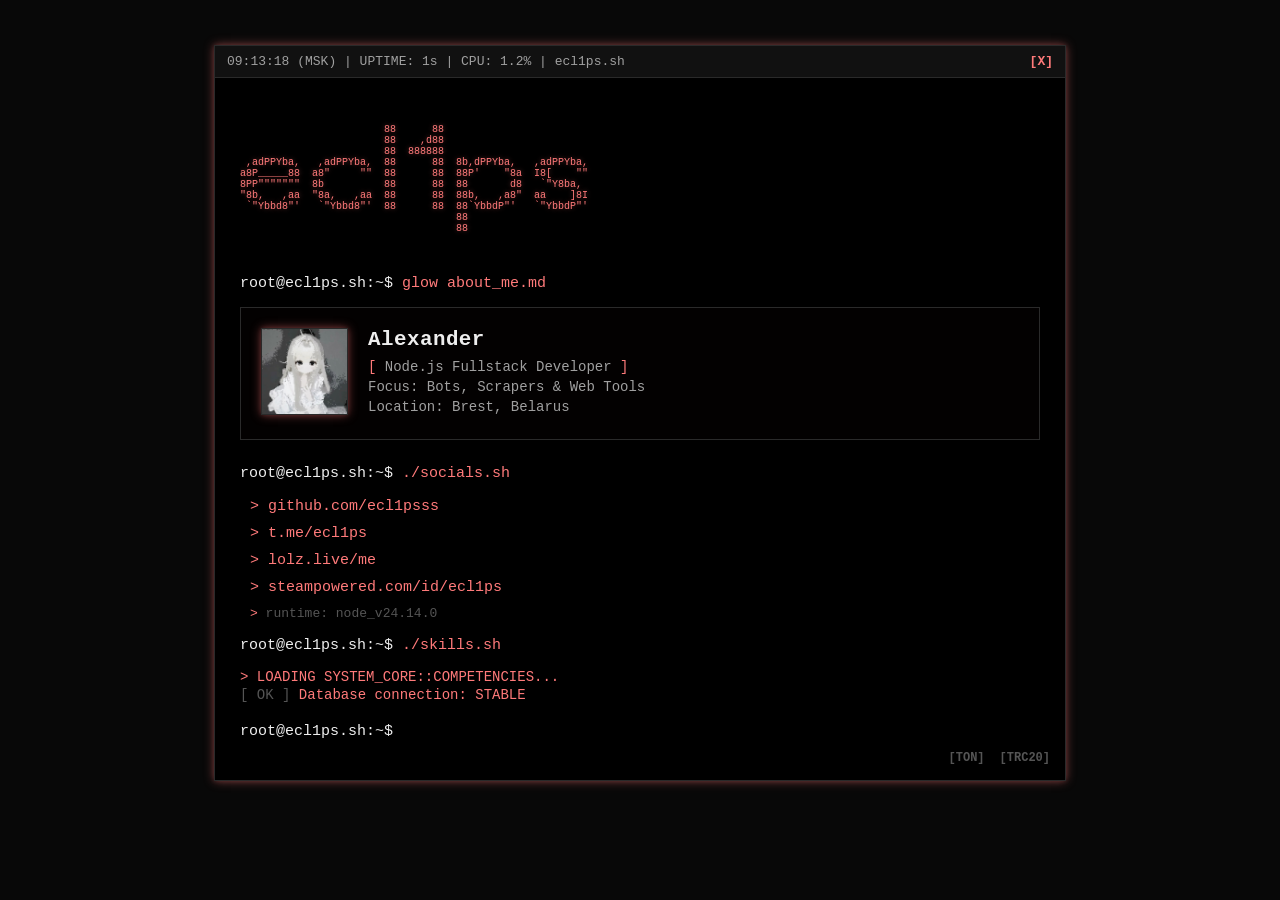
==== index.html @ 1a379cf1 "terminal interface v1" ====
<!doctype html>
<html lang="ru">
  <head>
    <meta charset="UTF-8" />
    <meta name="viewport" content="width=device-width, initial-scale=1.0" />
    <title>ecl1ps | Terminal</title>
    <link rel="stylesheet" href="style.css" />
  </head>
  <body>
    <div class="terminal-window glow-border">
      <div class="terminal-header">
        <div id="clock">
    <span id="time-display">--:--:--</span> (Europe/Minsk) | 
    <span id="uptime-display">UPTIME: 0s</span> | 
    ecl1ps.sh
</div>
        <div class="close-btn">[X]</div>
      </div>

      <div class="content">
        <pre class="ascii-logo">
                                            
                        88      88                          
                        88    ,d88                          
                        88  888888                          
 ,adPPYba,   ,adPPYba,  88      88  8b,dPPYba,   ,adPPYba,  
a8P_____88  a8"     ""  88      88  88P'    "8a  I8[    ""  
8PP"""""""  8b          88      88  88       d8   `"Y8ba,   
"8b,   ,aa  "8a,   ,aa  88      88  88b,   ,a8"  aa    ]8I  
 `"Ybbd8"'   `"Ybbd8"'  88      88  88`YbbdP"'   `"YbbdP"'  
                                    88                      
                                    88                                               
        </pre>

        <div class="prompt">
          root@ecl1ps.sh:~$ <span>glow about_me.md</span>
        </div>

        <div class="info-box">
          <div class="avatar glow-border">
            <img
              src="src/imgs/avatar.jpg"
              alt="ecl1ps avatar"
              class="avatar-img"
            />
          </div>
          <div class="details">
            <h2 class="name">Alexander</h2>
            <p>
              <span style="color: var(--accent-color)">[</span> Node.js
              Fullstack Developer
              <span style="color: var(--accent-color)">]</span>
            </p>
            <p>Focus: Bots, Scrapers & Web Tools</p>
            <p>Location: Brest, Belarus</p>
          </div>
        </div>

        <div class="prompt">root@ecl1ps.sh:~$ <span>./socials.sh</span></div>

        <ul class="social-list">
          <li>
            <a href="https://github.com/ecl1psss" target="_blank"
              >github.com/ecl1psss</a
            >
          </li>
          <li>
            <a href="https://t.me/eecl1pss" target="_blank">t.me/ecl1ps</a>
          </li>
          <li>
            <a href="https://lolz.live/members/6921881/" target="_blank"
              >lolz.live/me</a
            >
          </li>
          <li>
            <a href="https://steamcommunity.com/id/ecl1psmank/" target="_blank"
              >steampowered.com/id/ecl1ps</a
            >
          </li>
          <li style="color: #555; font-size: 13px">runtime: node_v24.14.0</li>
        </ul>

        <div class="prompt">root@ecl1ps.sh:~$ <span>./skills.sh</span></div>
<div class="terminal-content" id="hack-stack">
    </div>

        <div class="prompt">root@ecl1ps.sh:~$ <span id="cursor">_</span></div>
      </div>

      <div class="terminal-footer">
    <div class="crypto-footer-item" onclick="copyFooterAddr('UQDR0OYe1WLhbggcHvMjBsB4IszPEmiIbQXUFYKr7dI6pbQy', this)">
        <span class="net-label">[TON]</span>
        <span class="copy-hint">copy</span>
    </div>
    <div class="crypto-footer-item" onclick="copyFooterAddr('TTVJ5s5rYDvXRbRp5uLLDWrTUyFT7oBG2A', this)">
        <span class="net-label">[TRC20]</span>
        <span class="copy-hint">copy</span>
    </div>
    <div id="footer-notify">COPIED_TO_CLIPBOARD</div>
</div>

    </div>

</div>

    <script src="script.js"></script>
  </body>
</html>
---- style.css ----
:root {
  --bg-color: #080808; /* Чуть темнее для контраста */
  --accent-color: #ff7a7a; /* Нежно-красный */
  --accent-glow: rgba(255, 122, 122, 0.4); /* Цвет свечения */
  --text-dim: #a0a0a0;
  --border-color: #2a2a2a;
  --font-main: "Courier New", Courier, monospace;
}

body {
  background-color: var(--bg-color);
  color: #eee;
  font-family: var(--font-main);
  display: flex;
  justify-content: center;
  padding-top: 5vh;
  margin: 0;
  overflow-x: hidden; /* Защита от общего скролла */
}

/* --- Свечение --- */
.glow-border {
  border: 1px solid var(--border-color);
  box-shadow:
    0 0 10px var(--accent-glow),
    0 0 5px rgba(255, 122, 122, 0.2);
}

.glow-text {
  color: var(--accent-color);
  text-shadow:
    0 0 5px var(--accent-glow),
    0 0 10px rgba(255, 122, 122, 0.2);
}

/* ---------------- */

.terminal-window {
  position: relative;
  width: 95%;
  max-width: 850px;
  background: #000;
  min-height: 500px;
}

.terminal-header {
  display: flex;
  justify-content: space-between;
  padding: 8px 12px;
  background: #111;
  border-bottom: 1px solid var(--border-color);
  font-size: 13px;
  color: var(--text-dim);
}

.close-btn {
  color: var(--accent-color);
  font-weight: bold;
  cursor: pointer;
}

.content {
  padding: 25px;
}

.ascii-logo {
  color: var(--accent-color);
  font-size: 10px;
  line-height: 1.1;
  overflow: hidden;
  user-select: none;
  font-family: "Courier New", Courier, monospace;
  white-space: pre;
  text-shadow: 0 0 5px var(--accent-glow);
  margin-bottom: 30px;
}

/* Настройки для очень маленьких экранов */
@media (max-width: 600px) {
  .ascii-logo {
    font-size: 10px;
  }
}

.prompt {
  margin: 15px 0;
  font-size: 15px;
}

.prompt span {
  color: var(--accent-color);
}

.info-box {
  display: flex;
  gap: 20px;
  border: 1px solid var(--border-color);
  padding: 20px;
  margin: 10px 0 25px 0;
  background: rgba(255, 122, 122, 0.01);
}

.avatar {
  width: 85px;
  height: 85px;
  background: #151515;
  flex-shrink: 0;
  overflow: hidden; /* Чтобы картинка не выходила за края рамки */
  display: flex;
  justify-content: center;
  align-items: center;
}

.avatar-img {
  width: 100%;
  height: 100%;
  object-fit: cover; /* Картинка заполнит квадрат без искажений */
}

.details h2 {
  margin: 0 0 8px 0;
  /* Убраны заглавные, добавлено свечение */
  font-weight: bold;
  font-size: 1.3rem;
  letter-spacing: 0.5px;
}

.details p {
  margin: 4px 0;
  color: var(--text-dim);
  font-size: 14px;
}

.social-list {
  list-style: none;
  padding: 0;
  margin-left: 10px;
}

.social-list li {
  margin-bottom: 10px;
  font-size: 15px;
}

.social-list li::before {
  content: "> ";
  color: var(--accent-color);
}

a {
  color: var(--accent-color);
  text-decoration: none;
  transition: 0.2s;
}

a:hover {
  background: var(--accent-color);
  color: #000;
}

#cursor {
  font-weight: bold;
}

#hack-stack {
    margin: 10px 0 20px 0;
    font-family: 'Courier New', monospace; /* Критично для выравнивания */
    font-size: 14px;
}

#hack-stack p {
    margin: 2px 0;
    white-space: pre; /* Сохраняет пробелы для выравнивания */
    color: var(--accent-color, #00ff00);
}

.scale-tag {
    color: #008800;
    font-weight: bold;
}

.scale-tag {
    color: #008800;
    letter-spacing: 1px;
}

.terminal-footer {
    position: absolute;
    bottom: 15px;
    right: 15px;
    display: flex;
    gap: 15px;
    font-family: 'Courier New', monospace;
    font-size: 12px;
}

.crypto-footer-item {
    cursor: pointer;
    color: #555;
    transition: color 0.2s;
    display: flex;
    flex-direction: column;
    align-items: center; /* Выравнивание по центру по горизонтали */
    position: relative;  /* Для позиционирования подсказки */
}

.crypto-footer-item:hover {
    color: var(--accent-color, #00ff00);
}

.net-label {
    font-weight: bold;
    z-index: 2;
}

.copy-hint {
    font-size: 9px;
    opacity: 0;
    text-transform: uppercase;
    transition: all 0.2s ease;
    position: absolute;
    bottom: -12px; /* Появляется ровно под надписью [TON] */
    white-space: nowrap;
    color: var(--accent-color, #00ff00);
    letter-spacing: 1px;
}

.crypto-footer-item:hover .copy-hint {
    opacity: 1;
    /* bottom: -15px; Небольшое движение при появлении для динамики */
}

/* Настройка уведомления, чтобы оно тоже было по центру относительно группы */
#footer-notify {
    position: absolute;
    bottom: 25px; /* Опустили ближе к кнопкам (было 45px) */
    right: 0;
    background: var(--accent-color, #00ff00);
    color: #000;
    padding: 2px 6px;
    font-size: 9px; /* Чуть уменьшили шрифт для аккуратности */
    font-weight: bold;
    display: none;
    pointer-events: none; /* Чтобы не мешало кликать, если не успело исчезнуть */
    animation: fadeUp 1s forwards;
    white-space: nowrap;
    box-shadow: 0 0 10px rgba(0, 255, 0, 0.3); /* Легкое свечение */
}

@keyframes fadeUp {
    0% { 
        opacity: 0; 
        transform: translateY(10px); /* Вылетает чуть снизу */
    }
    20% { 
        opacity: 1; 
        transform: translateY(0); 
    }
    80% { 
        opacity: 1; 
    }
    100% { 
        opacity: 0; 
        transform: translateY(-5px); /* Плавно уходит вверх */
    }
}

#uptime-display {
    color: #555; /* Тёмно-серый */
    font-weight: normal;
    transition: color 0.3s;
}

/* При наведении на шапку терминала аптайм может "подсвечиваться" */
.terminal-header:hover #uptime-display {
    color: var(--accent-color, #00ff00);
}
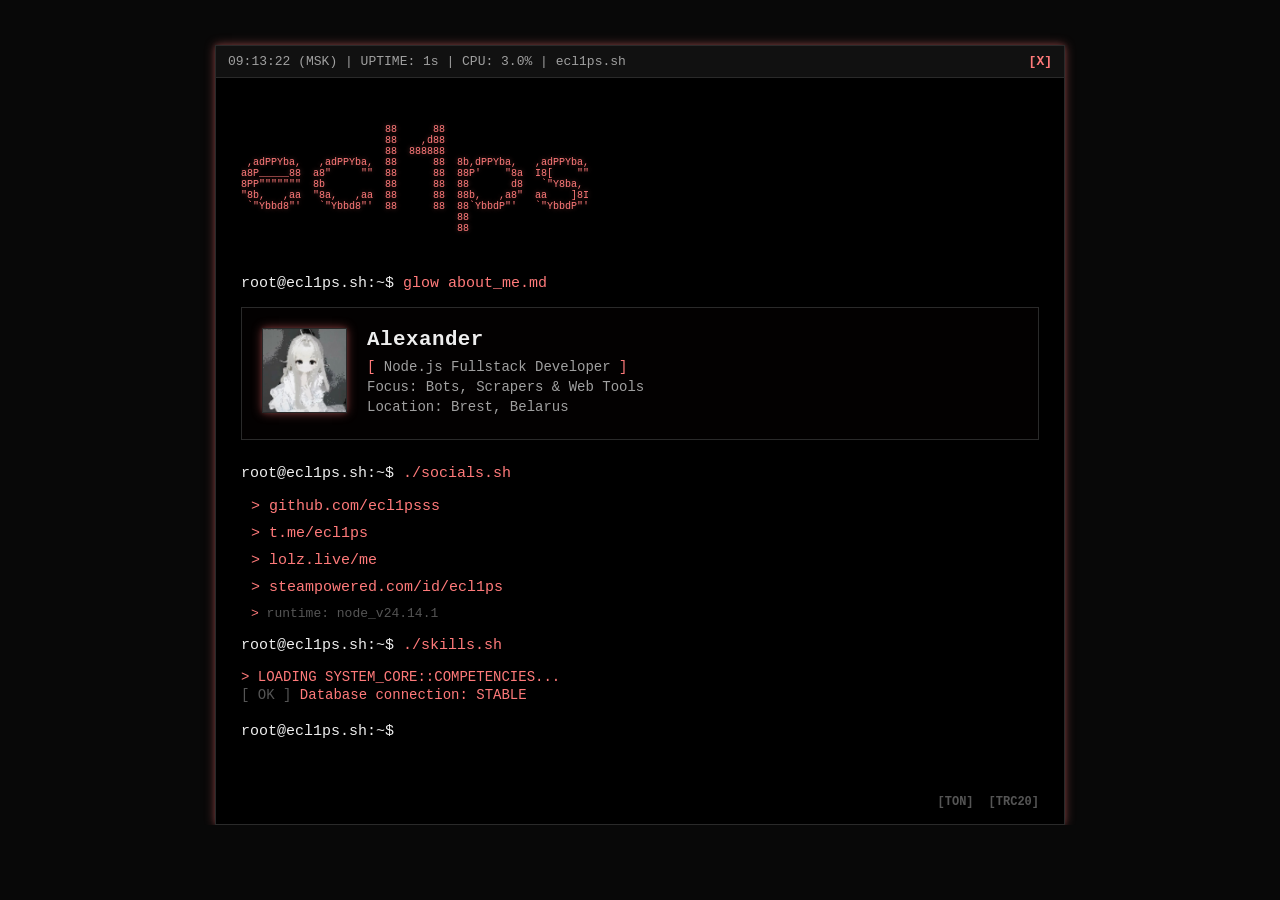
==== commit 93b04bbc: "html" ====
--- a/index.html
+++ b/index.html
@@ -77,7 +77,7 @@
               >steampowered.com/id/ecl1ps</a
             >
           </li>
-          <li style="color: #555; font-size: 13px">runtime: node_v24.14.0</li>
+          <li style="color: #555; font-size: 13px">runtime: node_v24.14.1</li>
         </ul>
 
         <div class="prompt">root@ecl1ps.sh:~$ <span>./skills.sh</span></div>
--- a/style.css
+++ b/style.css
@@ -7,6 +7,18 @@
   --font-main: "Courier New", Courier, monospace;
 }
 
+* {
+  box-sizing: border-box; /* Чтобы padding не раздувал ширину 100% */
+}
+
+html,
+body {
+  margin: 0;
+  padding: 0;
+  width: 100%;
+  overflow-x: hidden; /* Запрещаем горизонтальный скролл */
+}
+
 body {
   background-color: var(--bg-color);
   color: #eee;
@@ -41,6 +53,8 @@
   max-width: 850px;
   background: #000;
   min-height: 500px;
+  display: flex;
+  flex-direction: column;
 }
 
 .terminal-header {
@@ -61,6 +75,7 @@
 
 .content {
   padding: 25px;
+  flex: 1;
 }
 
 .ascii-logo {
@@ -76,12 +91,101 @@
 }
 
 /* Настройки для очень маленьких экранов */
+/* --- Адаптация для мобильных устройств (до 600px) --- */
 @media (max-width: 600px) {
+  body {
+    padding-top: 0; /* Убираем лишний отступ сверху */
+    padding-left: 0;
+    padding-right: 0;
+  }
+
+  .terminal-window {
+    width: 100vw;
+    min-height: 100vh; /* На мобилке лучше на весь экран */
+  }
+
+  .content {
+    padding: 10px; /* Уменьшаем внутренние отступы */
+  }
+
+  /* Шапка: убираем лишнее, чтобы не накладывалось */
+  .terminal-header {
+    font-size: 11px;
+    white-space: nowrap;
+    overflow: hidden;
+  }
+
+  #clock {
+    display: flex;
+    flex-wrap: wrap;
+    gap: 5px;
+  }
+
+  /* ASCII логотип: уменьшаем шрифт, чтобы не разваливался */
   .ascii-logo {
+    font-size: 6px;
+    line-height: 1;
+    margin-bottom: 20px;
+  }
+
+  /* Инфо-бокс: аватар сверху, текст снизу */
+  .info-box {
+    flex-direction: column;
+    align-items: center;
+    text-align: center;
+    gap: 15px;
+  }
+
+  .avatar {
+    width: 120px; /* Делаем аватар чуть крупнее на мобилках */
+    height: 120px;
+  }
+
+  /* Скиллы: САМОЕ ВАЖНОЕ */
+  #hack-stack {
+    font-size: 11px; /* Уменьшаем шрифт, чтобы шкала влезла */
+  }
+
+  #hack-stack p {
+    white-space: pre-wrap; /* Позволяет тексту переноситься, если совсем тесно */
+    word-break: break-all;
+    letter-spacing: -0.5px;
+  }
+
+  /* Соцсети: чуть компактнее */
+  .social-list li {
+    font-size: 13px;
+    word-break: break-all; /* Чтобы длинные ссылки не вылезали */
+  }
+
+  /* Футер с кошельками: прижимаем к краям */
+  .terminal-footer {
+    justify-content: center; /* Центрируем кошельки на мобилке */
+    padding-bottom: 25px;
+    margin-top: 20px; /* Расстояние от последнего промпта */
+  }
+
+  #footer-notify {
+    /* Чтобы уведомление всплывало ровно над кнопками по центру */
+    right: 50%;
+    transform: translateX(50%);
+  }
+}
+
+/* Фикс для очень узких экранов (до 400px) */
+@media (max-width: 400px) {
+  .ascii-logo {
+    font-size: 4px;
+  }
+
+  #hack-stack {
     font-size: 10px;
   }
-}
-
+
+  .terminal-header {
+    font-size: 9px;
+  }
+}
 .prompt {
   margin: 15px 0;
   font-size: 15px;
@@ -163,115 +267,117 @@
 }
 
 #hack-stack {
-    margin: 10px 0 20px 0;
-    font-family: 'Courier New', monospace; /* Критично для выравнивания */
-    font-size: 14px;
+  margin: 10px 0 20px 0;
+  font-family: "Courier New", monospace; /* Критично для выравнивания */
+  font-size: 14px;
 }
 
 #hack-stack p {
-    margin: 2px 0;
-    white-space: pre; /* Сохраняет пробелы для выравнивания */
-    color: var(--accent-color, #00ff00);
+  margin: 2px 0;
+  white-space: pre; /* Сохраняет пробелы для выравнивания */
+  color: var(--accent-color, #00ff00);
 }
 
 .scale-tag {
-    color: #008800;
-    font-weight: bold;
+  color: #008800;
+  font-weight: bold;
 }
 
 .scale-tag {
-    color: #008800;
-    letter-spacing: 1px;
+  color: #008800;
+  letter-spacing: 1px;
 }
 
 .terminal-footer {
-    position: absolute;
-    bottom: 15px;
-    right: 15px;
-    display: flex;
-    gap: 15px;
-    font-family: 'Courier New', monospace;
-    font-size: 12px;
+  position: relative; /* Вместо absolute */
+  bottom: 0;
+  right: 0;
+  padding: 15px 25px; /* Отступы от краев */
+  display: flex;
+  justify-content: flex-end; /* На ПК оставим справа */
+  gap: 15px;
+  font-family: "Courier New", monospace;
+  font-size: 12px;
 }
 
 .crypto-footer-item {
-    cursor: pointer;
-    color: #555;
-    transition: color 0.2s;
-    display: flex;
-    flex-direction: column;
-    align-items: center; /* Выравнивание по центру по горизонтали */
-    position: relative;  /* Для позиционирования подсказки */
+  cursor: pointer;
+  color: #555;
+  transition: color 0.2s;
+  display: flex;
+  flex-direction: column;
+  align-items: center; /* Выравнивание по центру по горизонтали */
+  position: relative; /* Для позиционирования подсказки */
 }
 
 .crypto-footer-item:hover {
-    color: var(--accent-color, #00ff00);
+  color: var(--accent-color, #00ff00);
 }
 
 .net-label {
-    font-weight: bold;
-    z-index: 2;
+  font-weight: bold;
+  z-index: 2;
 }
 
 .copy-hint {
-    font-size: 9px;
-    opacity: 0;
-    text-transform: uppercase;
-    transition: all 0.2s ease;
-    position: absolute;
-    bottom: -12px; /* Появляется ровно под надписью [TON] */
-    white-space: nowrap;
-    color: var(--accent-color, #00ff00);
-    letter-spacing: 1px;
+  font-size: 9px;
+  opacity: 0;
+  text-transform: uppercase;
+  transition: all 0.2s ease;
+  position: absolute;
+  bottom: -12px; /* Появляется ровно под надписью [TON] */
+  white-space: nowrap;
+  color: var(--accent-color, #00ff00);
+  letter-spacing: 1px;
 }
 
 .crypto-footer-item:hover .copy-hint {
-    opacity: 1;
-    /* bottom: -15px; Небольшое движение при появлении для динамики */
+  opacity: 1;
+  /* bottom: -15px; Небольшое движение при появлении для динамики */
 }
 
 /* Настройка уведомления, чтобы оно тоже было по центру относительно группы */
 #footer-notify {
-    position: absolute;
-    bottom: 25px; /* Опустили ближе к кнопкам (было 45px) */
-    right: 0;
-    background: var(--accent-color, #00ff00);
-    color: #000;
-    padding: 2px 6px;
-    font-size: 9px; /* Чуть уменьшили шрифт для аккуратности */
-    font-weight: bold;
-    display: none;
-    pointer-events: none; /* Чтобы не мешало кликать, если не успело исчезнуть */
-    animation: fadeUp 1s forwards;
-    white-space: nowrap;
-    box-shadow: 0 0 10px rgba(0, 255, 0, 0.3); /* Легкое свечение */
+  position: absolute;
+  bottom: 25px; /* Опустили ближе к кнопкам (было 45px) */
+  right: 0;
+  background: var(--accent-color, #00ff00);
+  color: #000;
+  padding: 2px 6px;
+  font-size: 9px; /* Чуть уменьшили шрифт для аккуратности */
+  font-weight: bold;
+  display: none;
+  pointer-events: none; /* Чтобы не мешало кликать, если не успело исчезнуть */
+  animation: fadeUp 1s forwards;
+  white-space: nowrap;
+  box-shadow: 0 0 10px rgba(0, 255, 0, 0.3); /* Легкое свечение */
 }
 
 @keyframes fadeUp {
-    0% { 
-        opacity: 0; 
-        transform: translateY(10px); /* Вылетает чуть снизу */
-    }
-    20% { 
-        opacity: 1; 
-        transform: translateY(0); 
-    }
-    80% { 
-        opacity: 1; 
-    }
-    100% { 
-        opacity: 0; 
-        transform: translateY(-5px); /* Плавно уходит вверх */
-    }
+  0% {
+    opacity: 0;
+    transform: translateY(10px); /* Вылетает чуть снизу */
+  }
+  20% {
+    opacity: 1;
+    transform: translateY(0);
+  }
+  80% {
+    opacity: 1;
+  }
+  100% {
+    opacity: 0;
+    transform: translateY(-5px); /* Плавно уходит вверх */
+  }
 }
 
 #uptime-display {
-    color: #555; /* Тёмно-серый */
-    font-weight: normal;
-    transition: color 0.3s;
+  color: #555; /* Тёмно-серый */
+  font-weight: normal;
+  transition: color 0.3s;
 }
 
 /* При наведении на шапку терминала аптайм может "подсвечиваться" */
 .terminal-header:hover #uptime-display {
-    color: var(--accent-color, #00ff00);
-}+  color: var(--accent-color, #00ff00);
+}
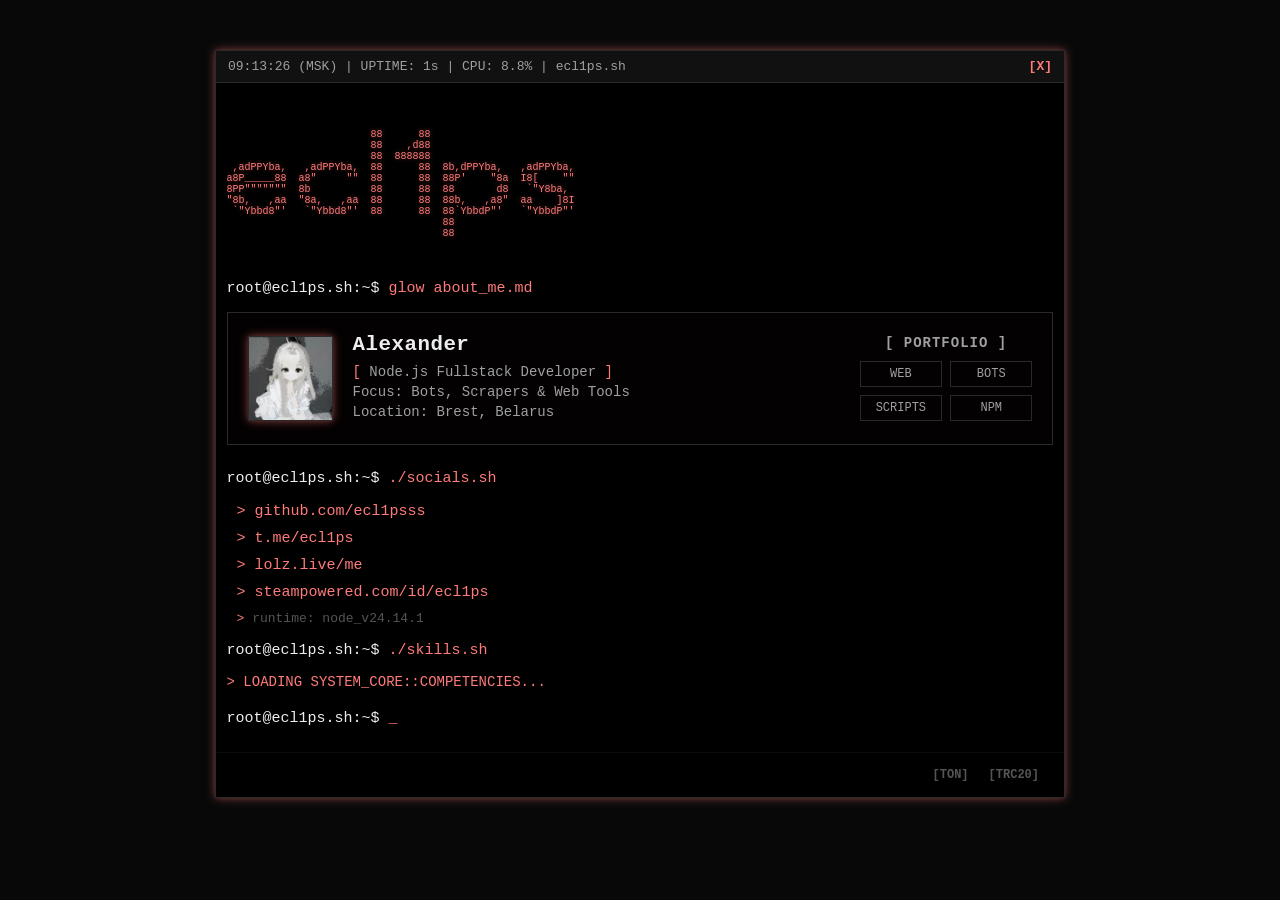
==== commit 59dfcf1a: "portfolio nr" ====
--- a/index.html
+++ b/index.html
@@ -10,11 +10,11 @@
     <div class="terminal-window glow-border">
       <div class="terminal-header">
         <div id="clock">
-    <span id="time-display">--:--:--</span> (Europe/Minsk) | 
-    <span id="uptime-display">UPTIME: 0s</span> | 
-    ecl1ps.sh
-</div>
-        <div class="close-btn">[X]</div>
+          <span id="time-display">--:--:--</span> (Europe/Minsk) | 
+          <span id="uptime-display">UPTIME: 0s</span> | 
+          ecl1ps.sh
+        </div>
+        <div class="close-btn" id="close-terminal-btn">[X]</div>
       </div>
 
       <div class="content">
@@ -47,12 +47,20 @@
           <div class="details">
             <h2 class="name">Alexander</h2>
             <p>
-              <span style="color: var(--accent-color)">[</span> Node.js
-              Fullstack Developer
-              <span style="color: var(--accent-color)">]</span>
+              <span style="color: var(--accent-color)">[</span> Node.js Fullstack Developer <span style="color: var(--accent-color)">]</span>
             </p>
             <p>Focus: Bots, Scrapers & Web Tools</p>
             <p>Location: Brest, Belarus</p>
+          </div>
+          
+          <div class="portfolio-links">
+            <h3>[ PORTFOLIO ]</h3>
+            <div class="portfolio-grid">
+              <a href="portfolio/web.html" class="term-btn">WEB</a>
+              <a href="bots.html" class="term-btn">Bots</a>
+              <a href="scripts.html" class="term-btn">Scripts</a>
+              <a href="packages.html" class="term-btn">NPM</a>
+            </div>
           </div>
         </div>
 
@@ -60,49 +68,46 @@
 
         <ul class="social-list">
           <li>
-            <a href="https://github.com/ecl1psss" target="_blank"
-              >github.com/ecl1psss</a
-            >
+            <a href="https://github.com/ecl1psss" target="_blank">github.com/ecl1psss</a>
           </li>
           <li>
             <a href="https://t.me/eecl1pss" target="_blank">t.me/ecl1ps</a>
           </li>
           <li>
-            <a href="https://lolz.live/members/6921881/" target="_blank"
-              >lolz.live/me</a
-            >
+            <a href="https://lolz.live/members/6921881/" target="_blank">lolz.live/me</a>
           </li>
           <li>
-            <a href="https://steamcommunity.com/id/ecl1psmank/" target="_blank"
-              >steampowered.com/id/ecl1ps</a
-            >
+            <a href="https://steamcommunity.com/id/ecl1psmank/" target="_blank">steampowered.com/id/ecl1ps</a>
           </li>
           <li style="color: #555; font-size: 13px">runtime: node_v24.14.1</li>
         </ul>
 
         <div class="prompt">root@ecl1ps.sh:~$ <span>./skills.sh</span></div>
-<div class="terminal-content" id="hack-stack">
-    </div>
+        <div class="terminal-content" id="hack-stack"></div>
 
         <div class="prompt">root@ecl1ps.sh:~$ <span id="cursor">_</span></div>
       </div>
 
       <div class="terminal-footer">
-    <div class="crypto-footer-item" onclick="copyFooterAddr('UQDR0OYe1WLhbggcHvMjBsB4IszPEmiIbQXUFYKr7dI6pbQy', this)">
-        <span class="net-label">[TON]</span>
-        <span class="copy-hint">copy</span>
-    </div>
-    <div class="crypto-footer-item" onclick="copyFooterAddr('TTVJ5s5rYDvXRbRp5uLLDWrTUyFT7oBG2A', this)">
-        <span class="net-label">[TRC20]</span>
-        <span class="copy-hint">copy</span>
-    </div>
-    <div id="footer-notify">COPIED_TO_CLIPBOARD</div>
-</div>
-
+        <div class="crypto-footer-item" onclick="copyFooterAddr('UQDR0OYe1WLhbggcHvMjBsB4IszPEmiIbQXUFYKr7dI6pbQy', this)">
+            <span class="net-label">[TON]</span>
+            <span class="copy-hint">copy</span>
+        </div>
+        <div class="crypto-footer-item" onclick="copyFooterAddr('TTVJ5s5rYDvXRbRp5uLLDWrTUyFT7oBG2A', this)">
+            <span class="net-label">[TRC20]</span>
+            <span class="copy-hint">copy</span>
+        </div>
+        <div id="footer-notify">COPIED_TO_CLIPBOARD</div>
+      </div>
     </div>
 
-</div>
+    <div id="close-modal" class="modal-overlay">
+      <div class="modal-window glow-border">
+        <p>> where are you going :/</p>
+        <button id="sorry-btn" class="term-btn">sorry</button>
+      </div>
+    </div>
 
     <script src="script.js"></script>
   </body>
-</html>
+</html>
--- a/style.css
+++ b/style.css
@@ -1,14 +1,14 @@
 :root {
-  --bg-color: #080808; /* Чуть темнее для контраста */
-  --accent-color: #ff7a7a; /* Нежно-красный */
-  --accent-glow: rgba(255, 122, 122, 0.4); /* Цвет свечения */
+  --bg-color: #080808;
+  --accent-color: #ff7a7a;
+  --accent-glow: rgba(255, 122, 122, 0.4);
   --text-dim: #a0a0a0;
   --border-color: #2a2a2a;
   --font-main: "Courier New", Courier, monospace;
 }
 
 * {
-  box-sizing: border-box; /* Чтобы padding не раздувал ширину 100% */
+  box-sizing: border-box;
 }
 
 html,
@@ -16,7 +16,8 @@
   margin: 0;
   padding: 0;
   width: 100%;
-  overflow-x: hidden; /* Запрещаем горизонтальный скролл */
+  height: 100%;
+  overflow: hidden;
 }
 
 body {
@@ -25,9 +26,11 @@
   font-family: var(--font-main);
   display: flex;
   justify-content: center;
-  padding-top: 5vh;
+  padding-top: 3vh;
   margin: 0;
-  overflow-x: hidden; /* Защита от общего скролла */
+  overflow-x: hidden;
+  padding-bottom: 80px;
+  align-items: center;
 }
 
 /* --- Свечение --- */
@@ -51,8 +54,10 @@
   position: relative;
   width: 95%;
   max-width: 850px;
+  max-height: 90vh;
+  overflow: hidden;
+  overflow-x: hidden;
   background: #000;
-  min-height: 500px;
   display: flex;
   flex-direction: column;
 }
@@ -65,17 +70,43 @@
   border-bottom: 1px solid var(--border-color);
   font-size: 13px;
   color: var(--text-dim);
+  align-items: center;
+  gap: 10px;
+}
+
+#clock {
+  overflow: hidden;
+  white-space: nowrap;
+  text-overflow: ellipsis; /* Если текст совсем не влезет, он аккуратно сократится */
+  flex-shrink: 1; /* Позволяем часам сжиматься */
 }
 
 .close-btn {
   color: var(--accent-color);
   font-weight: bold;
   cursor: pointer;
+  flex-shrink: 0;
 }
 
 .content {
-  padding: 25px;
+  padding: 25px 1cap 0px;
   flex: 1;
+  overflow-y: auto;
+  overflow-x: hidden;
+
+  scrollbar-width: thin;
+  scrollbar-color: var(--accent-color) #000;
+  /* flex: 1; - Убрано, чтобы кошельки подтянулись выше */
+}
+
+.content::-webkit-scrollbar {
+  width: 4px;
+}
+.content::-webkit-scrollbar-track {
+  background: #000;
+}
+.content::-webkit-scrollbar-thumb {
+  background-color: var(--accent-color);
 }
 
 .ascii-logo {
@@ -88,27 +119,29 @@
   white-space: pre;
   text-shadow: 0 0 5px var(--accent-glow);
   margin-bottom: 30px;
-}
-
-/* Настройки для очень маленьких экранов */
-/* --- Адаптация для мобильных устройств (до 600px) --- */
+  display: block;
+  max-width: 100%;
+}
+
+/* Настройки для мобильных устройств */
 @media (max-width: 600px) {
   body {
-    padding-top: 0; /* Убираем лишний отступ сверху */
-    padding-left: 0;
-    padding-right: 0;
+    padding-top: 0;
+    padding-bottom: 0;
+    align-items: flex-start;
   }
 
   .terminal-window {
     width: 100vw;
-    min-height: 100vh; /* На мобилке лучше на весь экран */
+    height: 100dvh;
+    max-height: 100dvh;
+    border: none;
   }
 
   .content {
-    padding: 10px; /* Уменьшаем внутренние отступы */
-  }
-
-  /* Шапка: убираем лишнее, чтобы не накладывалось */
+    padding: 10px;
+  }
+
   .terminal-header {
     font-size: 11px;
     white-space: nowrap;
@@ -121,14 +154,13 @@
     gap: 5px;
   }
 
-  /* ASCII логотип: уменьшаем шрифт, чтобы не разваливался */
   .ascii-logo {
     font-size: 6px;
     line-height: 1;
+    letter-spacing: -0.5px;
     margin-bottom: 20px;
   }
 
-  /* Инфо-бокс: аватар сверху, текст снизу */
   .info-box {
     flex-direction: column;
     align-items: center;
@@ -136,56 +168,69 @@
     gap: 15px;
   }
 
+  .portfolio-links {
+    margin-left: 0 !important;
+    align-items: center !important;
+    margin-top: 10px;
+  }
+
   .avatar {
-    width: 120px; /* Делаем аватар чуть крупнее на мобилках */
+    width: 120px;
     height: 120px;
   }
 
-  /* Скиллы: САМОЕ ВАЖНОЕ */
   #hack-stack {
-    font-size: 11px; /* Уменьшаем шрифт, чтобы шкала влезла */
+    font-size: 11px;
   }
 
   #hack-stack p {
-    white-space: pre-wrap; /* Позволяет тексту переноситься, если совсем тесно */
+    white-space: pre-wrap;
     word-break: break-all;
     letter-spacing: -0.5px;
   }
 
-  /* Соцсети: чуть компактнее */
   .social-list li {
     font-size: 13px;
-    word-break: break-all; /* Чтобы длинные ссылки не вылезали */
-  }
-
-  /* Футер с кошельками: прижимаем к краям */
+    word-break: break-all;
+  }
+
   .terminal-footer {
-    justify-content: center; /* Центрируем кошельки на мобилке */
+    justify-content: center;
     padding-bottom: 25px;
-    margin-top: 20px; /* Расстояние от последнего промпта */
+    margin-top: 20px;
   }
 
   #footer-notify {
-    /* Чтобы уведомление всплывало ровно над кнопками по центру */
     right: 50%;
     transform: translateX(50%);
   }
 }
 
-/* Фикс для очень узких экранов (до 400px) */
 @media (max-width: 400px) {
   .ascii-logo {
     font-size: 4px;
   }
-
   #hack-stack {
     font-size: 10px;
   }
-
   .terminal-header {
     font-size: 9px;
   }
-}
+  .scale-tag {
+    letter-spacing: 0px; /* Убираем лишние отступы между символами */
+  }
+}
+
+@media (max-width: 320px) {
+  #hack-stack {
+    font-size: 10px; /* Миниатюрный шрифт для 320px */
+  }
+
+  .content {
+    padding: 10px 8px; /* Максимально экономим место по бокам */
+  }
+}
+
 .prompt {
   margin: 15px 0;
   font-size: 15px;
@@ -202,6 +247,7 @@
   padding: 20px;
   margin: 10px 0 25px 0;
   background: rgba(255, 122, 122, 0.01);
+  align-items: center; /* Выравнивание блоков внутри */
 }
 
 .avatar {
@@ -209,7 +255,7 @@
   height: 85px;
   background: #151515;
   flex-shrink: 0;
-  overflow: hidden; /* Чтобы картинка не выходила за края рамки */
+  overflow: hidden;
   display: flex;
   justify-content: center;
   align-items: center;
@@ -218,12 +264,11 @@
 .avatar-img {
   width: 100%;
   height: 100%;
-  object-fit: cover; /* Картинка заполнит квадрат без искажений */
+  object-fit: cover;
 }
 
 .details h2 {
   margin: 0 0 8px 0;
-  /* Убраны заглавные, добавлено свечение */
   font-weight: bold;
   font-size: 1.3rem;
   letter-spacing: 0.5px;
@@ -235,6 +280,47 @@
   font-size: 14px;
 }
 
+/* PORTFOLIO LINKS */
+.portfolio-links {
+  display: flex;
+  flex-direction: column;
+  align-items: center;
+  margin-left: auto; /* Прижимаем к правому краю на десктопе */
+}
+
+.portfolio-links h3 {
+  margin: 0 0 10px 0;
+  font-size: 14px;
+  color: var(--text-dim);
+  letter-spacing: 1px;
+}
+
+.portfolio-grid {
+  display: grid;
+  grid-template-columns: 1fr 1fr;
+  gap: 8px;
+}
+
+.term-btn {
+  background: transparent;
+  border: 1px solid var(--border-color);
+  color: var(--text-dim);
+  padding: 5px 15px;
+  font-family: var(--font-main);
+  font-size: 12px;
+  cursor: pointer;
+  text-decoration: none;
+  text-align: center;
+  transition: 0.2s;
+  text-transform: uppercase;
+}
+
+.term-btn:hover {
+  border-color: var(--accent-color);
+  color: var(--accent-color);
+  box-shadow: 0 0 5px var(--accent-glow);
+}
+
 .social-list {
   list-style: none;
   padding: 0;
@@ -268,36 +354,33 @@
 
 #hack-stack {
   margin: 10px 0 20px 0;
-  font-family: "Courier New", monospace; /* Критично для выравнивания */
+  font-family: "Courier New", monospace;
   font-size: 14px;
 }
 
 #hack-stack p {
-  margin: 2px 0;
-  white-space: pre; /* Сохраняет пробелы для выравнивания */
+  margin: 4px 0;
+  white-space: pre-wrap;
+  word-break: break-all;
   color: var(--accent-color, #00ff00);
 }
 
 .scale-tag {
   color: #008800;
   font-weight: bold;
-}
-
-.scale-tag {
-  color: #008800;
   letter-spacing: 1px;
 }
 
 .terminal-footer {
-  position: relative; /* Вместо absolute */
-  bottom: 0;
-  right: 0;
-  padding: 15px 25px; /* Отступы от краев */
-  display: flex;
-  justify-content: flex-end; /* На ПК оставим справа */
-  gap: 15px;
+  margin-top: 10px;
+  padding: 15px 25px;
+  display: flex;
+  justify-content: flex-end;
+  gap: 20px;
   font-family: "Courier New", monospace;
   font-size: 12px;
+  /* margin-top: auto; */
+  border-top: 1px solid rgba(42, 42, 42, 0.3);
 }
 
 .crypto-footer-item {
@@ -306,8 +389,8 @@
   transition: color 0.2s;
   display: flex;
   flex-direction: column;
-  align-items: center; /* Выравнивание по центру по горизонтали */
-  position: relative; /* Для позиционирования подсказки */
+  align-items: center;
+  position: relative;
 }
 
 .crypto-footer-item:hover {
@@ -325,7 +408,7 @@
   text-transform: uppercase;
   transition: all 0.2s ease;
   position: absolute;
-  bottom: -12px; /* Появляется ровно под надписью [TON] */
+  bottom: -12px;
   white-space: nowrap;
   color: var(--accent-color, #00ff00);
   letter-spacing: 1px;
@@ -333,30 +416,28 @@
 
 .crypto-footer-item:hover .copy-hint {
   opacity: 1;
-  /* bottom: -15px; Небольшое движение при появлении для динамики */
-}
-
-/* Настройка уведомления, чтобы оно тоже было по центру относительно группы */
+}
+
 #footer-notify {
   position: absolute;
-  bottom: 25px; /* Опустили ближе к кнопкам (было 45px) */
+  bottom: 25px;
   right: 0;
   background: var(--accent-color, #00ff00);
   color: #000;
   padding: 2px 6px;
-  font-size: 9px; /* Чуть уменьшили шрифт для аккуратности */
+  font-size: 9px;
   font-weight: bold;
   display: none;
-  pointer-events: none; /* Чтобы не мешало кликать, если не успело исчезнуть */
+  pointer-events: none;
   animation: fadeUp 1s forwards;
   white-space: nowrap;
-  box-shadow: 0 0 10px rgba(0, 255, 0, 0.3); /* Легкое свечение */
+  box-shadow: 0 0 10px rgba(0, 255, 0, 0.3);
 }
 
 @keyframes fadeUp {
   0% {
     opacity: 0;
-    transform: translateY(10px); /* Вылетает чуть снизу */
+    transform: translateY(10px);
   }
   20% {
     opacity: 1;
@@ -367,17 +448,55 @@
   }
   100% {
     opacity: 0;
-    transform: translateY(-5px); /* Плавно уходит вверх */
+    transform: translateY(-5px);
   }
 }
 
 #uptime-display {
-  color: #555; /* Тёмно-серый */
+  color: #555;
   font-weight: normal;
   transition: color 0.3s;
 }
 
-/* При наведении на шапку терминала аптайм может "подсвечиваться" */
 .terminal-header:hover #uptime-display {
   color: var(--accent-color, #00ff00);
 }
+
+/* MODAL WINDOW */
+.modal-overlay {
+  position: fixed;
+  top: 0;
+  left: 0;
+  width: 100vw;
+  height: 100vh;
+  background: rgba(0, 0, 0, 0.85);
+  display: flex;
+  justify-content: center;
+  align-items: center;
+  z-index: 1000;
+  opacity: 0;
+  pointer-events: none;
+  transition: opacity 0.3s ease;
+}
+
+.modal-overlay.active {
+  opacity: 1;
+  pointer-events: all;
+}
+
+.modal-window {
+  background: #080808;
+  padding: 30px 40px;
+  text-align: center;
+  display: flex;
+  flex-direction: column;
+  gap: 20px;
+  align-items: center;
+}
+
+.modal-window p {
+  color: var(--accent-color);
+  margin: 0;
+  font-size: 16px;
+  font-weight: bold;
+}
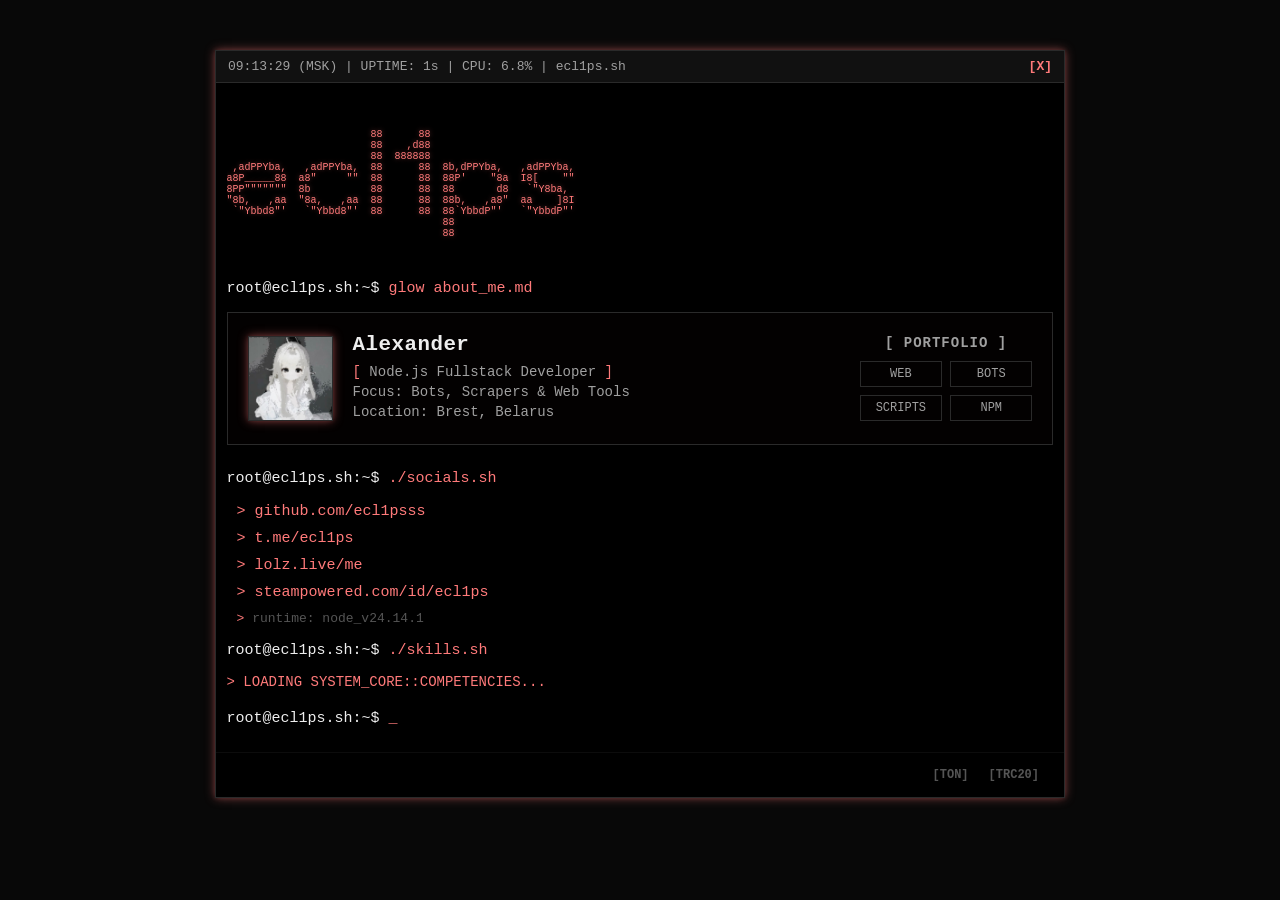
==== commit f62229c0: "portfolio upd" ====
--- a/index.html
+++ b/index.html
@@ -57,9 +57,9 @@
             <h3>[ PORTFOLIO ]</h3>
             <div class="portfolio-grid">
               <a href="portfolio/web.html" class="term-btn">WEB</a>
-              <a href="bots.html" class="term-btn">Bots</a>
-              <a href="scripts.html" class="term-btn">Scripts</a>
-              <a href="packages.html" class="term-btn">NPM</a>
+              <a href="portfolio/bots.html" class="term-btn">Bots</a>
+              <a href="portfolio/scripts.html" class="term-btn">Scripts</a>
+              <a href="portfolio/packages.html" class="term-btn">NPM</a>
             </div>
           </div>
         </div>
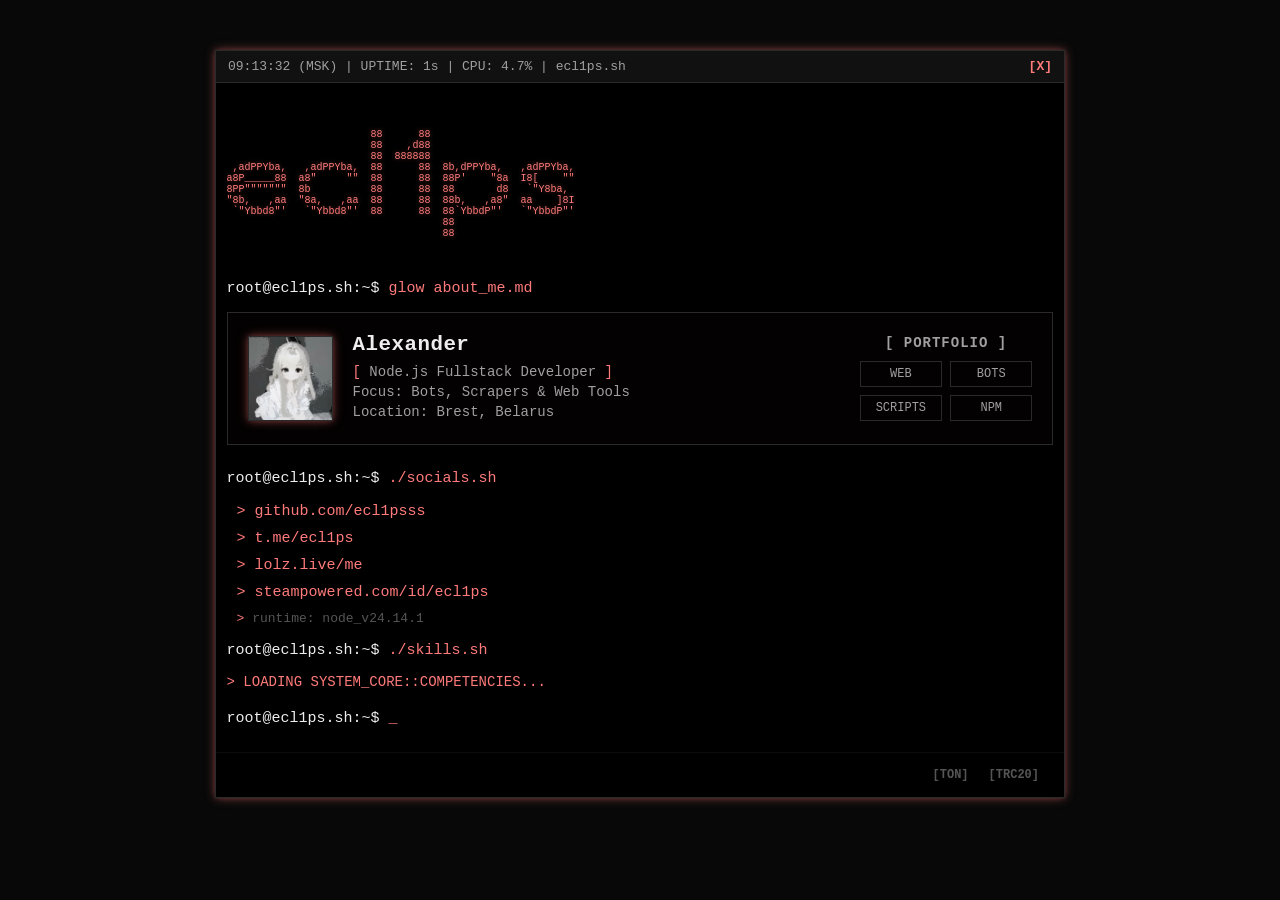
==== commit 8c417011: "ico" ====
--- a/index.html
+++ b/index.html
@@ -5,6 +5,7 @@
     <meta name="viewport" content="width=device-width, initial-scale=1.0" />
     <title>ecl1ps | Terminal</title>
     <link rel="stylesheet" href="style.css" />
+    <link rel="icon" type="image/png" href="./src/imgs/terminal_icon_152741.ico" />
   </head>
   <body>
     <div class="terminal-window glow-border">
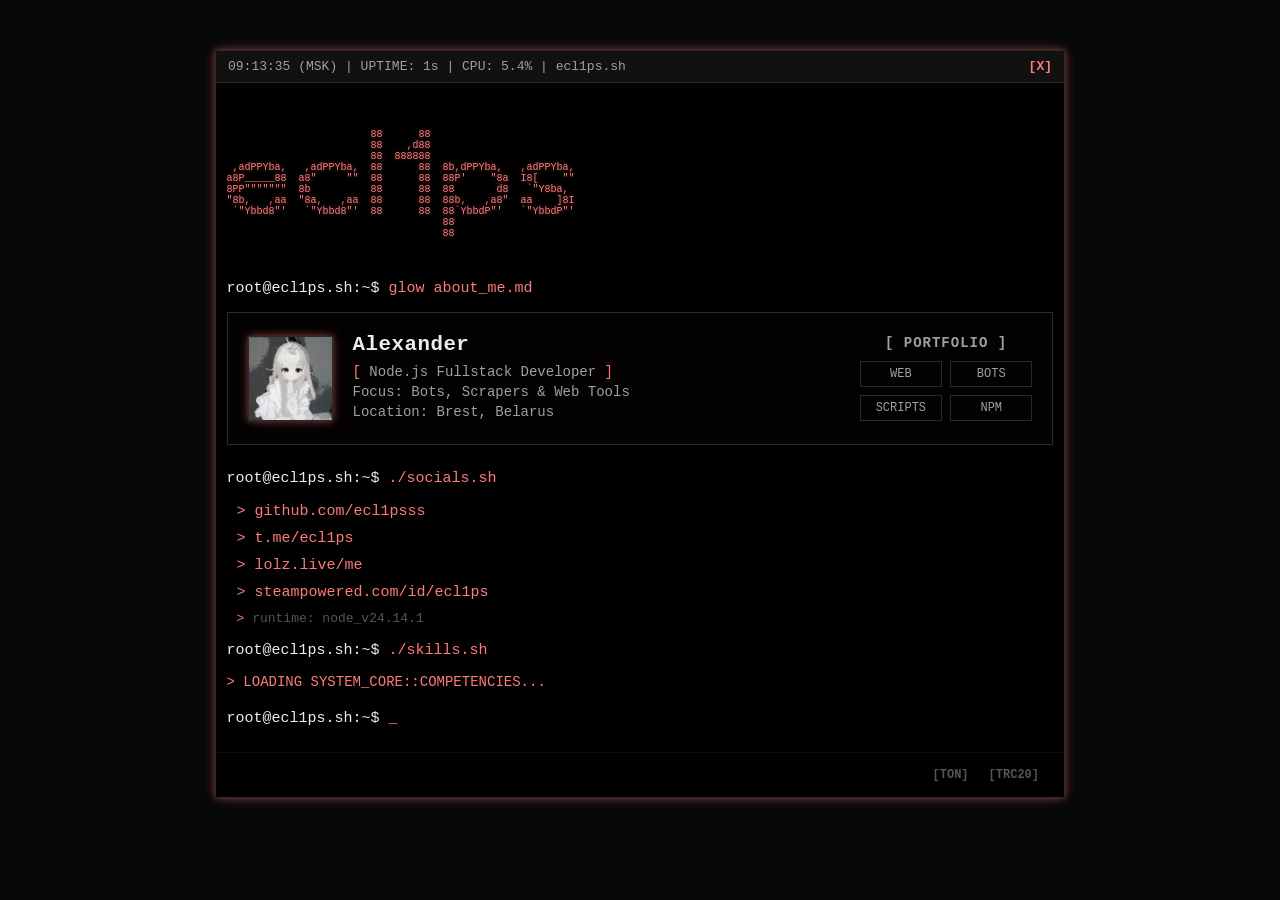
==== commit 8ad12bd9: "tgk" ====
--- a/index.html
+++ b/index.html
@@ -5,15 +5,18 @@
     <meta name="viewport" content="width=device-width, initial-scale=1.0" />
     <title>ecl1ps | Terminal</title>
     <link rel="stylesheet" href="style.css" />
-    <link rel="icon" type="image/png" href="./src/imgs/terminal_icon_152741.ico" />
+    <link
+      rel="icon"
+      type="image/png"
+      href="./src/imgs/terminal_icon_152741.ico"
+    />
   </head>
   <body>
     <div class="terminal-window glow-border">
       <div class="terminal-header">
         <div id="clock">
-          <span id="time-display">--:--:--</span> (Europe/Minsk) | 
-          <span id="uptime-display">UPTIME: 0s</span> | 
-          ecl1ps.sh
+          <span id="time-display">--:--:--</span> (Europe/Minsk) |
+          <span id="uptime-display">UPTIME: 0s</span> | ecl1ps.sh
         </div>
         <div class="close-btn" id="close-terminal-btn">[X]</div>
       </div>
@@ -48,12 +51,14 @@
           <div class="details">
             <h2 class="name">Alexander</h2>
             <p>
-              <span style="color: var(--accent-color)">[</span> Node.js Fullstack Developer <span style="color: var(--accent-color)">]</span>
+              <span style="color: var(--accent-color)">[</span> Node.js
+              Fullstack Developer
+              <span style="color: var(--accent-color)">]</span>
             </p>
             <p>Focus: Bots, Scrapers & Web Tools</p>
             <p>Location: Brest, Belarus</p>
           </div>
-          
+
           <div class="portfolio-links">
             <h3>[ PORTFOLIO ]</h3>
             <div class="portfolio-grid">
@@ -69,16 +74,22 @@
 
         <ul class="social-list">
           <li>
-            <a href="https://github.com/ecl1psss" target="_blank">github.com/ecl1psss</a>
+            <a href="https://github.com/ecl1psss" target="_blank"
+              >github.com/ecl1psss</a
+            >
           </li>
           <li>
-            <a href="https://t.me/eecl1pss" target="_blank">t.me/ecl1ps</a>
+            <a href="https://t.me/ecl1psssio" target="_blank">t.me/ecl1ps</a>
           </li>
           <li>
-            <a href="https://lolz.live/members/6921881/" target="_blank">lolz.live/me</a>
+            <a href="https://lolz.live/members/6921881/" target="_blank"
+              >lolz.live/me</a
+            >
           </li>
           <li>
-            <a href="https://steamcommunity.com/id/ecl1psmank/" target="_blank">steampowered.com/id/ecl1ps</a>
+            <a href="https://steamcommunity.com/id/ecl1psmank/" target="_blank"
+              >steampowered.com/id/ecl1ps</a
+            >
           </li>
           <li style="color: #555; font-size: 13px">runtime: node_v24.14.1</li>
         </ul>
@@ -90,13 +101,24 @@
       </div>
 
       <div class="terminal-footer">
-        <div class="crypto-footer-item" onclick="copyFooterAddr('UQDR0OYe1WLhbggcHvMjBsB4IszPEmiIbQXUFYKr7dI6pbQy', this)">
-            <span class="net-label">[TON]</span>
-            <span class="copy-hint">copy</span>
+        <div
+          class="crypto-footer-item"
+          onclick="
+            copyFooterAddr(
+              'UQDR0OYe1WLhbggcHvMjBsB4IszPEmiIbQXUFYKr7dI6pbQy',
+              this,
+            )
+          "
+        >
+          <span class="net-label">[TON]</span>
+          <span class="copy-hint">copy</span>
         </div>
-        <div class="crypto-footer-item" onclick="copyFooterAddr('TTVJ5s5rYDvXRbRp5uLLDWrTUyFT7oBG2A', this)">
-            <span class="net-label">[TRC20]</span>
-            <span class="copy-hint">copy</span>
+        <div
+          class="crypto-footer-item"
+          onclick="copyFooterAddr('TTVJ5s5rYDvXRbRp5uLLDWrTUyFT7oBG2A', this)"
+        >
+          <span class="net-label">[TRC20]</span>
+          <span class="copy-hint">copy</span>
         </div>
         <div id="footer-notify">COPIED_TO_CLIPBOARD</div>
       </div>
@@ -111,4 +133,4 @@
 
     <script src="script.js"></script>
   </body>
-</html>+</html>
